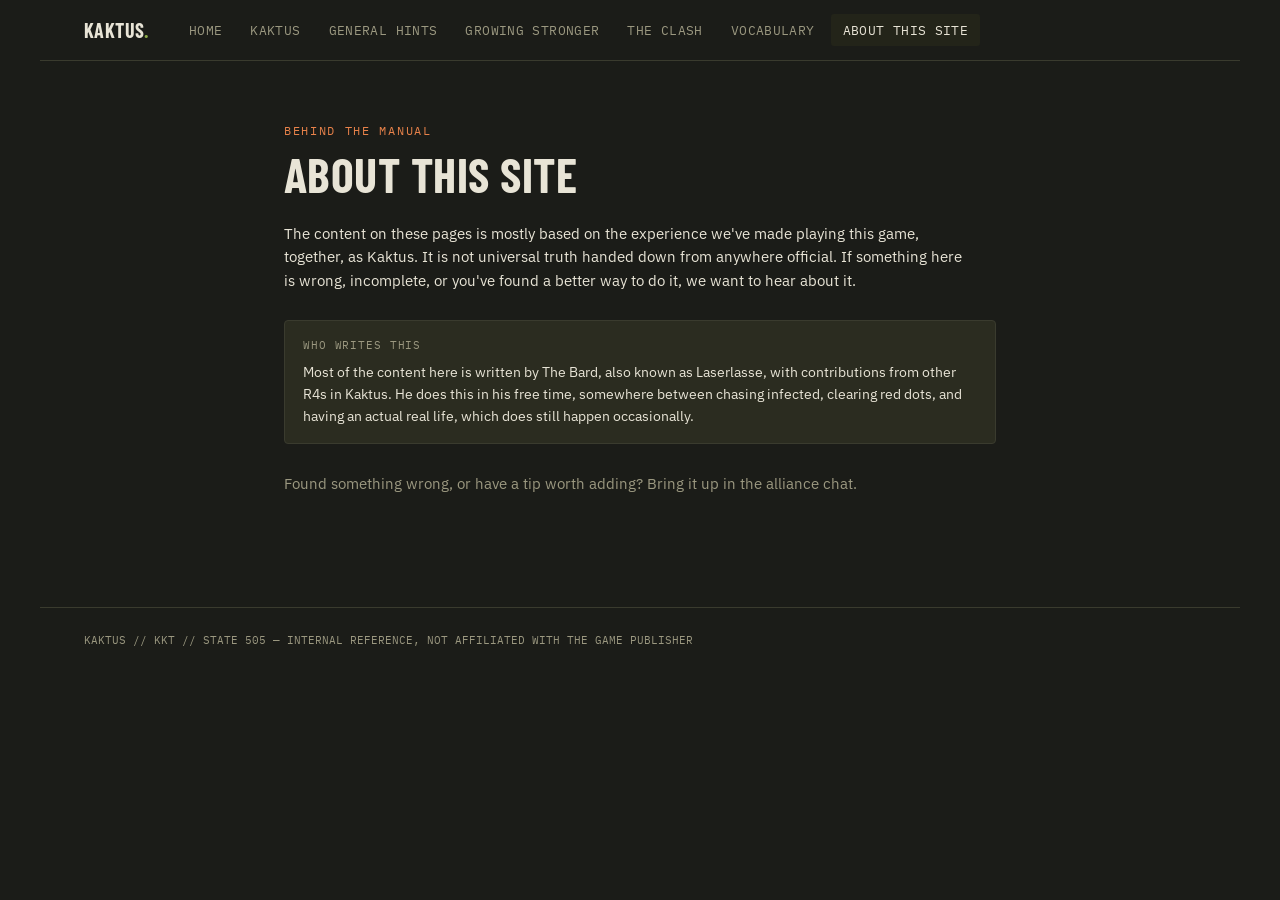
==== about.html @ e59d1a14 "Add files via upload" ====
<!DOCTYPE html>
<html lang="en">
<head>
<meta charset="UTF-8">
<meta name="viewport" content="width=device-width, initial-scale=1.0">
<meta name="robots" content="noindex, nofollow">
<title>About this site // Kaktus</title>
<link rel="preconnect" href="https://fonts.googleapis.com">
<link href="https://fonts.googleapis.com/css2?family=Barlow+Condensed:wght@600;700&family=IBM+Plex+Sans:wght@400;500;600&family=IBM+Plex+Mono:wght@500;600&display=swap" rel="stylesheet">
<link rel="stylesheet" href="style.css">
</head>
<body>

<div class="topnav">
  <div class="brand">KAKTUS<span>.</span></div>
  <a href="index.html">Home</a>
  <a href="kaktus.html">Kaktus</a>
  <a href="general.html">General Hints</a>
  <a href="stronger.html">Growing Stronger</a>
  <a href="clash.html">The Clash</a>
  <a href="vocabulary.html">Vocabulary</a>
  <a href="about.html" class="active">About this site</a>
</div>

<main style="max-width:800px;margin:0 auto;padding:60px 44px 100px;">
  <div class="hero-eyebrow">Behind the Manual</div>
  <h1 class="hero-title">About this Site</h1>

  <div class="prose" style="margin-top:24px;">
    <p>The content on these pages is mostly based on the experience we've made playing this game, together, as Kaktus. It is not universal truth handed down from anywhere official. If something here is wrong, incomplete, or you've found a better way to do it, we want to hear about it.</p>
  </div>

  <div class="callout soft" style="margin-top:28px;">
    <span class="callout-label">Who writes this</span>
    Most of the content here is written by The Bard, also known as Laserlasse, with contributions from other R4s in Kaktus. He does this in his free time, somewhere between chasing infected, clearing red dots, and having an actual real life, which does still happen occasionally.
  </div>

  <div class="prose" style="margin-top:28px;">
    <p class="muted">Found something wrong, or have a tip worth adding? Bring it up in the alliance chat.</p>
  </div>
</main>

<footer>
  KAKTUS // KKT // STATE 505 — INTERNAL REFERENCE, NOT AFFILIATED WITH THE GAME PUBLISHER
</footer>

</body>
</html>
---- style.css ----
:root {
  --bg: #1B1C18;
  --surface: #232419;
  --surface-raised: #2B2C20;
  --border: #3A3B2E;
  --text: #E8E4D6;
  --text-muted: #9B9880;
  --green: #8FAE4A;
  --rust: #C1552E;
  --amber: #E8824A;
  --blue: #4C7A93;
  --lightblue: #7FB0C7;
  --yellow: #D3A94B;
  --font-display: 'Barlow Condensed', sans-serif;
  --font-body: 'IBM Plex Sans', sans-serif;
  --font-mono: 'IBM Plex Mono', monospace;
}

* { box-sizing: border-box; }
html { scroll-behavior: smooth; }

body {
  margin: 0;
  background: var(--bg);
  color: var(--text);
  font-family: var(--font-body);
  line-height: 1.6;
}

a { color: inherit; }

/* Top nav */
.topnav {
  display: flex;
  align-items: center;
  gap: 4px;
  padding: 14px 44px;
  border-bottom: 1px solid var(--border);
  max-width: 1200px;
  margin: 0 auto;
  flex-wrap: wrap;
}

.topnav .brand {
  font-family: var(--font-display);
  font-weight: 700;
  text-transform: uppercase;
  font-size: 20px;
  letter-spacing: 0.02em;
  margin-right: 24px;
}

.topnav .brand span { color: var(--green); }

.topnav a {
  font-family: var(--font-mono);
  font-size: 12.5px;
  text-decoration: none;
  color: var(--text-muted);
  padding: 6px 12px;
  border-radius: 3px;
  letter-spacing: 0.03em;
  text-transform: uppercase;
}

.topnav a:hover, .topnav a.active {
  color: var(--text);
  background: var(--surface);
}

/* Layout */
.shell {
  display: grid;
  grid-template-columns: 240px 1fr;
  max-width: 1200px;
  margin: 0 auto;
}

@media (max-width: 860px) { .shell { grid-template-columns: 1fr; } }

.sidebar {
  position: sticky;
  top: 0;
  align-self: start;
  height: calc(100vh - 57px);
  overflow-y: auto;
  padding: 28px 20px;
  border-right: 1px solid var(--border);
}

@media (max-width: 860px) {
  .sidebar { position: static; height: auto; border-right: none; border-bottom: 1px solid var(--border); }
}

.sidebar-label {
  font-family: var(--font-mono);
  font-size: 11px;
  letter-spacing: 0.12em;
  color: var(--green);
  text-transform: uppercase;
  margin-bottom: 14px;
}

nav.toc { display: flex; flex-direction: column; gap: 2px; }

nav.toc a {
  display: block;
  text-decoration: none;
  color: var(--text-muted);
  font-size: 13.5px;
  padding: 7px 10px;
  border-radius: 3px;
  border-left: 2px solid transparent;
}

nav.toc a:hover {
  color: var(--text);
  background: var(--surface);
  border-left-color: var(--green);
}

nav.toc .toc-tag {
  font-family: var(--font-mono);
  font-size: 10px;
  color: var(--text-muted);
  opacity: 0.7;
  margin-right: 6px;
}

main { padding: 40px 44px 100px; min-width: 0; }
@media (max-width: 600px) { main { padding: 28px 20px 80px; } }

.hero { padding-bottom: 32px; margin-bottom: 40px; border-bottom: 1px solid var(--border); }

.hero-eyebrow {
  font-family: var(--font-mono);
  font-size: 12px;
  letter-spacing: 0.14em;
  text-transform: uppercase;
  color: var(--amber);
  margin-bottom: 10px;
}

h1.hero-title {
  font-family: var(--font-display);
  font-weight: 700;
  text-transform: uppercase;
  font-size: clamp(30px, 5.5vw, 48px);
  letter-spacing: 0.01em;
  margin: 0 0 12px;
  line-height: 1;
}

.hero-desc { color: var(--text-muted); font-size: 15px; max-width: 600px; margin: 0; }

section.entry { margin-bottom: 52px; scroll-margin-top: 24px; }

.entry-head { display: flex; align-items: baseline; gap: 14px; margin-bottom: 10px; }

.entry-code {
  font-family: var(--font-mono);
  font-size: 12px;
  color: var(--bg);
  background: var(--green);
  padding: 2px 8px;
  border-radius: 2px;
  font-weight: 600;
}

h2.entry-title {
  font-family: var(--font-display);
  font-weight: 700;
  text-transform: uppercase;
  font-size: 24px;
  margin: 0;
}

.entry-note { color: var(--text-muted); font-size: 13.5px; margin: 0 0 16px; }

.badge {
  font-family: var(--font-mono);
  font-size: 10px;
  letter-spacing: 0.06em;
  text-transform: uppercase;
  padding: 2px 8px;
  border-radius: 10px;
  border: 1px solid var(--border);
  color: var(--text-muted);
}

.badge.final { color: var(--green); border-color: var(--green); }
.badge.pending { color: var(--text-muted); }
.badge.awaiting { color: var(--yellow); border-color: var(--yellow); }

.card-grid { display: grid; grid-template-columns: repeat(auto-fill, minmax(230px, 1fr)); gap: 12px; }

.card {
  background: var(--surface);
  border: 1px solid var(--border);
  border-left: 3px solid var(--green);
  border-radius: 4px;
  padding: 14px 16px;
}

.card.tag-blue { border-left-color: var(--blue); }
.card.tag-lightblue { border-left-color: var(--lightblue); }
.card.tag-yellow { border-left-color: var(--yellow); }
.card.tag-rust { border-left-color: var(--rust); }

.card-term { font-weight: 600; font-size: 14.5px; margin-bottom: 4px; }
.card-def { color: var(--text-muted); font-size: 13px; line-height: 1.55; }
.card-def strong { color: var(--text); font-weight: 500; }

.datatable { width: 100%; border-collapse: collapse; font-size: 13.5px; margin-top: 6px; }
.datatable th, .datatable td { text-align: left; padding: 9px 12px; border-bottom: 1px solid var(--border); }
.datatable th {
  font-family: var(--font-mono);
  font-size: 11px;
  letter-spacing: 0.06em;
  text-transform: uppercase;
  color: var(--text-muted);
  font-weight: 500;
}
.datatable td.num { font-family: var(--font-mono); color: var(--green); }

.rule-list { list-style: none; margin: 0; padding: 0; display: flex; flex-direction: column; gap: 10px; }
.rule-list li { padding-left: 18px; position: relative; font-size: 14px; color: var(--text-muted); }
.rule-list li::before { content: "—"; position: absolute; left: 0; color: var(--green); }
.rule-list strong { color: var(--text); font-weight: 500; }

.callout {
  background: var(--surface-raised);
  border: 1px dashed var(--rust);
  border-radius: 4px;
  padding: 16px 18px;
  font-size: 13.5px;
  color: var(--text);
}
.callout.soft { border-style: solid; border-color: var(--border); }
.callout-label {
  font-family: var(--font-mono);
  font-size: 11px;
  letter-spacing: 0.08em;
  text-transform: uppercase;
  color: var(--amber);
  margin-bottom: 8px;
  display: block;
}
.callout.soft .callout-label { color: var(--text-muted); }

.prose p { color: var(--text); font-size: 14.5px; margin: 0 0 12px; max-width: 680px; }
.prose p.muted { color: var(--text-muted); }

.pullquote {
  font-family: var(--font-display);
  font-weight: 700;
  font-size: clamp(22px, 3.5vw, 32px);
  line-height: 1.25;
  color: var(--green);
  border-left: 4px solid var(--rust);
  padding: 6px 0 6px 22px;
  margin: 24px 0 32px;
  text-transform: none;
  max-width: 640px;
}

.numlist { counter-reset: rule; list-style: none; margin: 0; padding: 0; display: flex; flex-direction: column; gap: 12px; }
.numlist li {
  counter-increment: rule;
  padding-left: 34px;
  position: relative;
  font-size: 14.5px;
  color: var(--text);
}
.numlist li::before {
  content: "0" counter(rule);
  position: absolute;
  left: 0;
  font-family: var(--font-mono);
  font-size: 12px;
  color: var(--amber);
  font-weight: 600;
}

footer {
  max-width: 1200px;
  margin: 0 auto;
  padding: 24px 44px 40px;
  font-family: var(--font-mono);
  font-size: 11px;
  color: var(--text-muted);
  border-top: 1px solid var(--border);
}
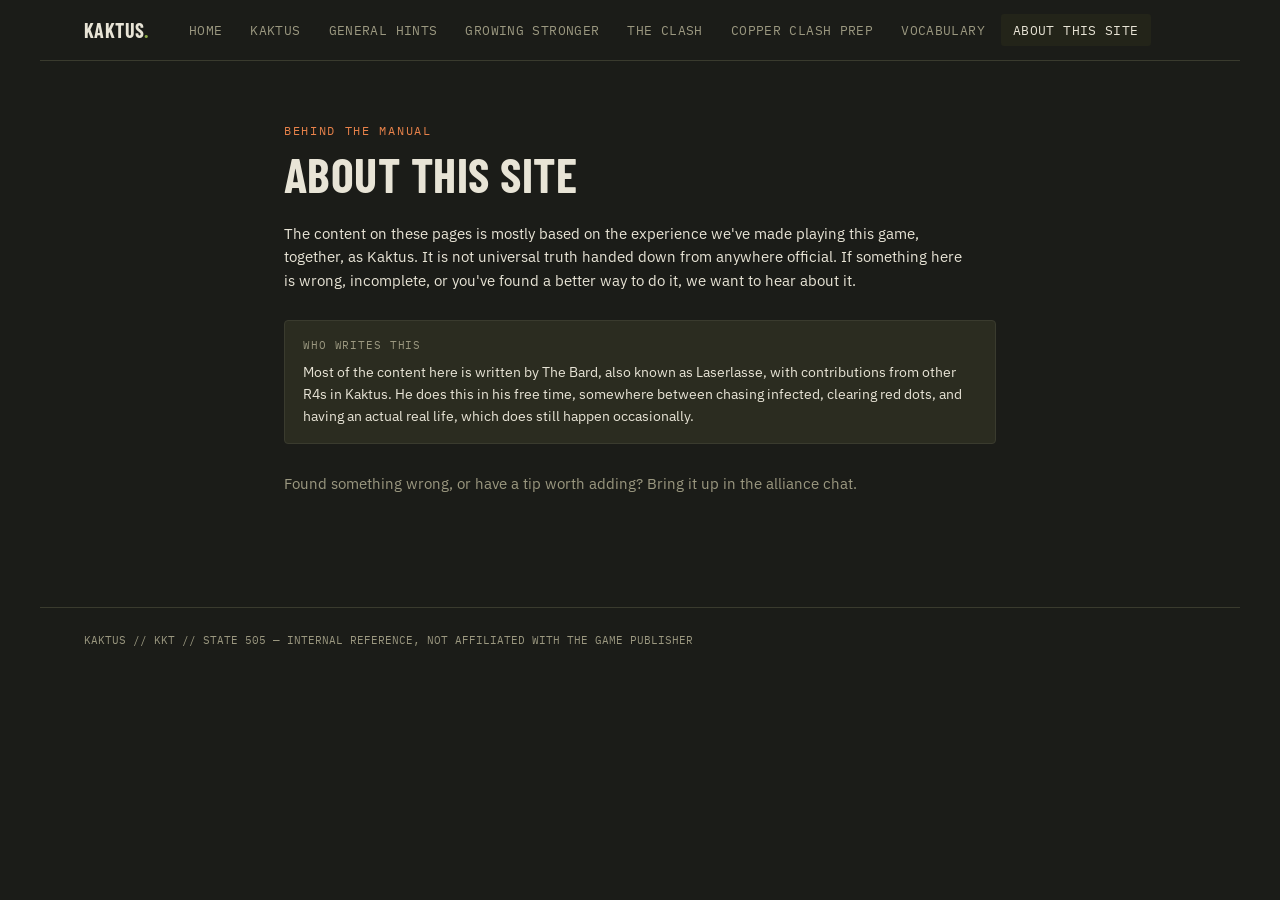
==== commit 0b8d9347: "Add files via upload" ====
--- a/about.html
+++ b/about.html
@@ -18,10 +18,10 @@
   <a href="general.html">General Hints</a>
   <a href="stronger.html">Growing Stronger</a>
   <a href="clash.html">The Clash</a>
+  <a href="copperclash.html">Copper Clash Prep</a>
   <a href="vocabulary.html">Vocabulary</a>
   <a href="about.html" class="active">About this site</a>
 </div>
-
 <main style="max-width:800px;margin:0 auto;padding:60px 44px 100px;">
   <div class="hero-eyebrow">Behind the Manual</div>
   <h1 class="hero-title">About this Site</h1>
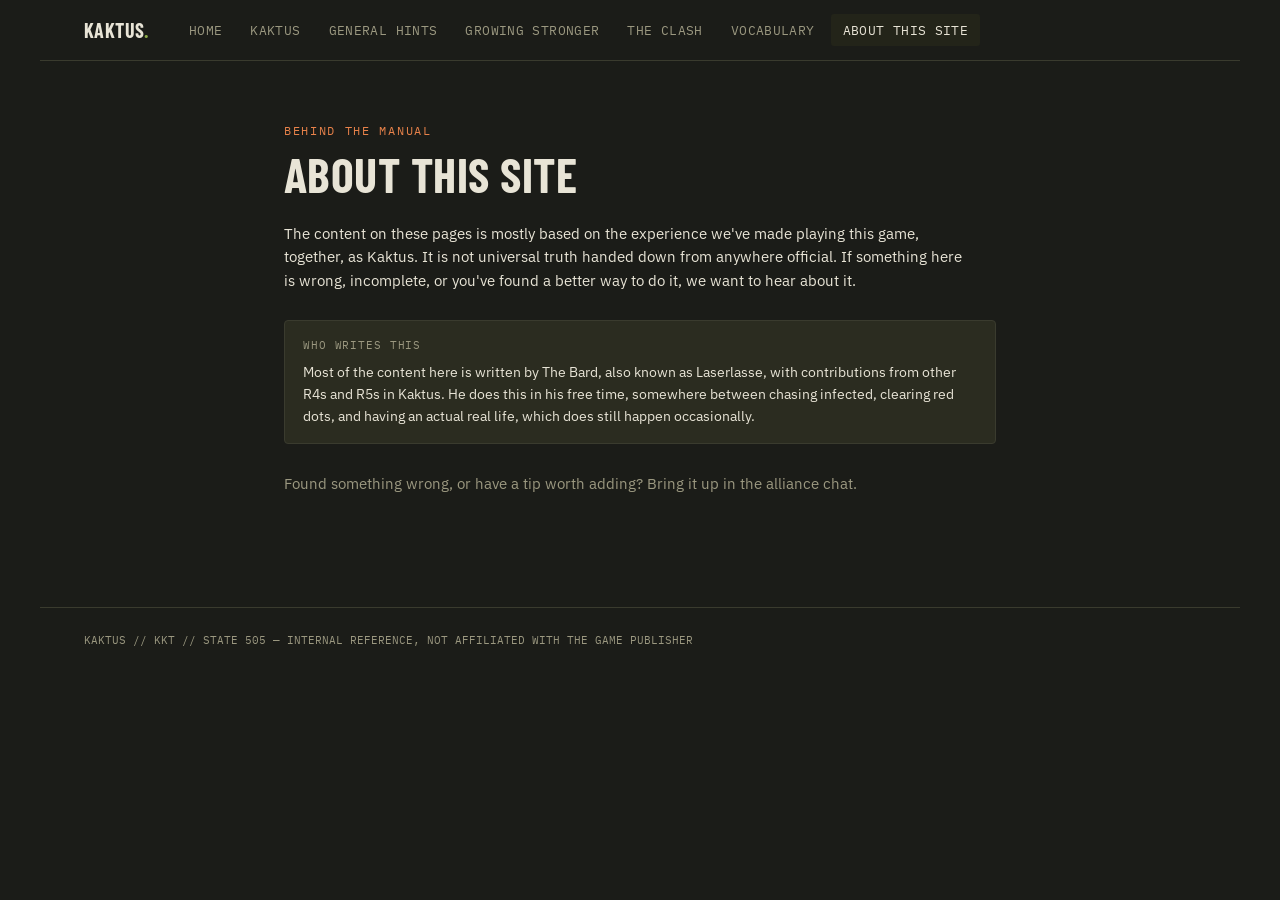
==== commit cd96dad4: "Add files via upload" ====
--- a/about.html
+++ b/about.html
@@ -18,7 +18,6 @@
   <a href="general.html">General Hints</a>
   <a href="stronger.html">Growing Stronger</a>
   <a href="clash.html">The Clash</a>
-  <a href="copperclash.html">Copper Clash Prep</a>
   <a href="vocabulary.html">Vocabulary</a>
   <a href="about.html" class="active">About this site</a>
 </div>
@@ -32,7 +31,7 @@
 
   <div class="callout soft" style="margin-top:28px;">
     <span class="callout-label">Who writes this</span>
-    Most of the content here is written by The Bard, also known as Laserlasse, with contributions from other R4s in Kaktus. He does this in his free time, somewhere between chasing infected, clearing red dots, and having an actual real life, which does still happen occasionally.
+    Most of the content here is written by The Bard, also known as Laserlasse, with contributions from other R4s and R5s in Kaktus. He does this in his free time, somewhere between chasing infected, clearing red dots, and having an actual real life, which does still happen occasionally.
   </div>
 
   <div class="prose" style="margin-top:28px;">
